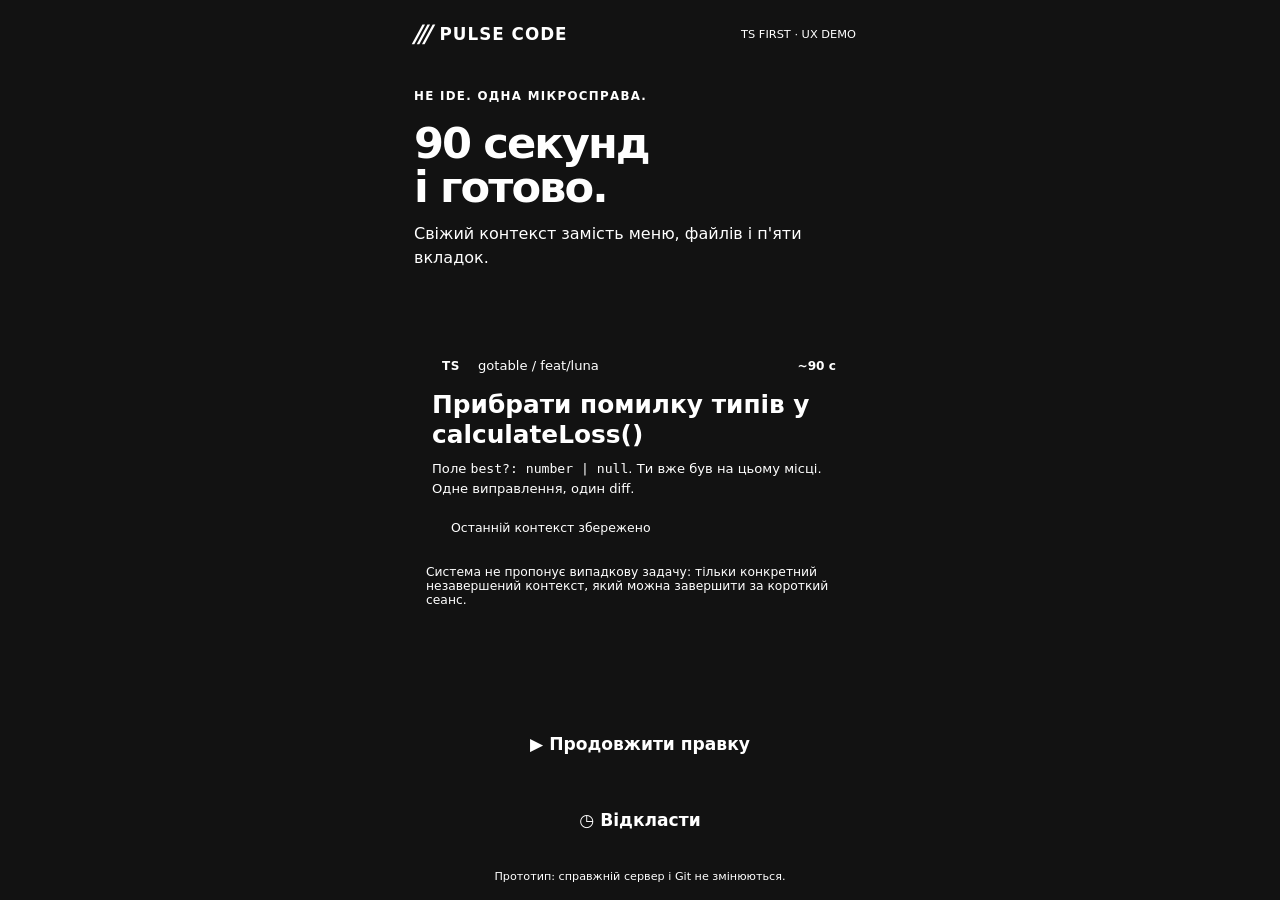
==== web/pulse-code-demo.html @ c34de2be "Make PULSE CODE micro-session and modwheel a touch-first TypeScript demo" ====
<!DOCTYPE html>
<html lang="uk" data-accent="purple">
<head>
<meta charset="utf-8">
<meta name="viewport" content="width=device-width,initial-scale=1,viewport-fit=cover">
<meta name="theme-color" content="#190719">
<title>PULSE CODE · 90 секунд на TypeScript · інтерактивний UX-прототип</title>
<meta name="description" content="PULSE CODE: концепт мобільного TypeScript-редактора для коротких сесій. Велика зона дії, жестове колесо, безпечний diff. Інтерактивний прототип, без запису на VPS.">
<meta property="og:type" content="website">
<meta property="og:title" content="PULSE CODE · TypeScript одним пальцем">
<meta property="og:description" content="90 секунд · структурні TS-дії · колесо під великим пальцем · одна зміна">
<meta property="og:url" content="https://tools.mandrock.me/mdfocus/pulse-code-demo.html">
<meta property="og:image" content="https://tools.mandrock.me/mdfocus/pulse-code-og.png">
<meta property="og:image:width" content="1200"><meta property="og:image:height" content="630">
<meta name="twitter:card" content="summary_large_image">
<meta name="twitter:title" content="PULSE CODE · TypeScript одним пальцем">
<meta name="twitter:image" content="https://tools.mandrock.me/mdfocus/pulse-code-og.png">
<link rel="stylesheet" href="https://files.mandrock.me/web/mandrock0-tokens.css">
<link rel="stylesheet" href="https://tools.mandrock.me/palettes/accents.css">
<script src="https://files.mandrock.me/web/mandrock0-ambient.js" data-profile="subtle" data-section="purple" defer></script>
<style>
  *{box-sizing:border-box}
  :root{color-scheme:dark}
  html,body{margin:0;min-height:100%;font-family:system-ui,-apple-system,BlinkMacSystemFont,sans-serif}
  body{background:var(--background);color:var(--foreground);overscroll-behavior-y:contain}
  button,input{font:inherit}
  button{color:inherit;cursor:pointer;touch-action:manipulation}
  button:focus-visible,input:focus-visible{outline:3px solid var(--page-accent);outline-offset:3px}
  .app{position:relative;z-index:1;width:100%;max-width:480px;min-height:100dvh;margin:auto;
    display:flex;flex-direction:column;padding:calc(env(safe-area-inset-top) + 9px) 14px calc(env(safe-area-inset-bottom) + 14px)}
  .mast{display:flex;align-items:center;gap:10px;min-height:50px}
  .sigil{font-weight:900;font-size:1.5rem;color:var(--page-accent);letter-spacing:-.15em;transform:skew(-13deg)}
  .brand{font-weight:900;letter-spacing:.06em;font-size:1.05rem}
  .brand b{color:var(--page-accent)}
  .grow{flex:1}
  .tag{font-size:.71rem;border:1px solid var(--border);padding:7px 10px;border-radius:999px;
    background:var(--card);color:var(--muted-foreground)}
  .tiny-nav{min-width:48px;min-height:48px;background:var(--card);border:1px solid var(--border);border-radius:13px}
  .screen{display:none;flex-direction:column;flex:1;min-height:0}
  .screen.active{display:flex}
  .micro{font-size:.74rem;font-weight:800;letter-spacing:.11em;color:var(--page-accent)}
  h1{font-size:clamp(1.75rem,8vw,2.7rem);line-height:1.03;margin:18px 0 12px;letter-spacing:-.045em}
  h2{font-size:1.45rem;margin:13px 0}
  p{line-height:1.5}
  .muted{color:var(--muted-foreground)}
  .muted.small{font-size:.82rem}
  .highlight{color:var(--accent-lime)}
  .progress{display:flex;gap:7px;margin:18px 0 12px}
  .progress i{height:5px;border-radius:10px;flex:1;background:var(--border)}
  .progress i:first-child{background:var(--accent-lime)}
  .card{background:color-mix(in oklch,var(--card) 90%,transparent);border:1px solid var(--border);border-radius:18px;padding:18px}
  .task{display:grid;gap:9px;margin-top:12px}
  .task-head{display:flex;gap:8px;align-items:center}
  .task strong{display:block;font-size:clamp(1.23rem,5.5vw,1.55rem);line-height:1.22;overflow-wrap:anywhere}
  .time{background:var(--accent-lime);color:var(--background);font-weight:900;border-radius:999px;padding:8px 12px;white-space:nowrap;font-size:.76rem}
  .chip{display:inline-flex;gap:6px;align-items:center;border:1px solid var(--border);background:var(--card);
    padding:8px 10px;border-radius:10px;font-size:.75rem}
  .chip.ts{font-weight:900;color:var(--accent-cyan);letter-spacing:.05em}
  .state-line{margin-top:12px;font-size:.78rem;display:flex;gap:9px;align-items:center}
  .dot{display:inline-block;width:10px;height:10px;border-radius:50%;background:var(--accent-lime)}
  .spacer{flex:1;min-height:12px}
  .actions{display:grid;gap:12px;padding-top:16px}
  .big{width:100%;min-height:64px;border:1px solid var(--border);border-radius:17px;
    padding:14px 17px;font-size:1.07rem;font-weight:850;display:flex;justify-content:center;align-items:center;gap:9px}
  .big.primary{background:var(--accent-lime);border-color:var(--accent-lime);color:var(--background)}
  .big.secondary{background:var(--card)}
  .big:disabled{opacity:.5;cursor:default}
  .fine{font-size:.7rem;color:var(--muted-foreground);text-align:center;margin:5px 0 0}
  .hintbox{font-size:.77rem;color:var(--muted-foreground);border-left:3px solid var(--accent-cyan);padding-left:12px;margin-top:12px}
  .editor-top{display:flex;gap:10px;align-items:center;min-height:54px}
  .editor-title{font-weight:800;flex:1;min-width:0;white-space:nowrap;overflow:hidden;text-overflow:ellipsis}
  .editor-sub{font-size:.74rem;color:var(--muted-foreground);margin:2px 0 12px}
  .editor-sub strong{color:var(--accent-lime)}
  .codebox{min-height:230px;flex:1;max-height:54dvh;overflow:auto;background:color-mix(in oklch,var(--background) 87%,var(--card));
    border:1px solid var(--border);border-radius:14px;position:relative;padding:17px 12px}
  .codebox pre{margin:0;white-space:pre;tab-size:2;font-size:clamp(12px,3.45vw,15px);line-height:1.85;
    color:var(--foreground);font-family:ui-monospace,SFMono-Regular,Consolas,monospace}
  .codebox .selected{background:color-mix(in oklch,var(--accent-purple) 24%,transparent);
    border:1px solid var(--accent-purple);border-radius:6px;padding:3px 5px}
  .codebox .problem{color:var(--accent-crimson);border-bottom:2px wavy var(--accent-crimson)}
  .diagnostic{font-size:.79rem;line-height:1.5;color:var(--accent-cyan);margin:11px 2px}
  .edit-bottom{display:flex;align-items:center;justify-content:space-between;gap:10px;margin-top:auto;
    min-height:150px;padding:20px 0 5px}
  .wheel-copy{font-size:.81rem;line-height:1.55;max-width:49%;color:var(--muted-foreground)}
  .wheel-copy strong{display:block;color:var(--foreground);font-size:1.05rem}
  .wheel-button{position:relative;border:2px solid var(--page-accent);border-radius:50%;width:84px;height:84px;
    background:var(--card);box-shadow:0 0 32px color-mix(in oklch,var(--page-accent) 28%,transparent);
    color:var(--foreground);font-size:1.25rem;font-weight:900;touch-action:none;user-select:none;flex-shrink:0;margin-right:62px}
  .wheel-button:active{background:var(--secondary)}
  .edit-bottom.left{flex-direction:row-reverse}
  .edit-bottom.left .wheel-button{margin-right:0;margin-left:62px}
  .overview{border:1px solid var(--border);border-radius:16px;padding:14px;margin-top:12px}
  .change{display:flex;gap:12px;align-items:center;font-size:.79rem;font-family:ui-monospace,monospace;
    white-space:pre-wrap;word-break:break-word;padding:13px 11px;margin:7px 0;border-radius:9px;line-height:1.5}
  .change.del{color:var(--accent-crimson);background:color-mix(in oklch,var(--accent-crimson) 10%,var(--card))}
  .change.add{color:var(--accent-lime);background:color-mix(in oklch,var(--accent-lime) 10%,var(--card))}
  .change span{flex:1}
  .foot-status{margin-top:10px;font-size:.85rem;padding:13px;background:var(--card);border-radius:12px}
  #wheel{display:none;position:fixed;z-index:30;width:248px;height:248px;pointer-events:none;transform:translate(-50%,-50%);
    filter:drop-shadow(0 0 25px color-mix(in oklch,var(--page-accent) 25%,transparent))}
  #wheel.on{display:block}
  #wheel svg{width:248px;height:248px;overflow:visible}
  .wedge{stroke:var(--background);stroke-width:4}
  .wedge.hit{stroke:var(--accent-lime);stroke-width:5;filter:brightness(1.35)}
  .wheel-word{position:absolute;pointer-events:none;font-size:.8rem;font-weight:850;text-align:center;color:var(--foreground);
    width:74px;transform:translate(-50%,-50%);text-shadow:0 1px 5px var(--background)}
  .wheel-word.l0{left:25%;top:25%}.wheel-word.l1{left:75%;top:25%}
  .wheel-word.l2{left:75%;top:75%}.wheel-word.l3{left:25%;top:75%}
  .wheel-center{position:absolute;width:104px;height:104px;left:72px;top:72px;border-radius:50%;
    background:var(--card);border:2px solid var(--page-accent);display:grid;place-content:center;text-align:center;font-size:.69rem;
    padding:9px;color:var(--muted-foreground)}
  #screen-editor.wheeling .codebox{opacity:.75}
  .sheet-back{position:fixed;inset:0;z-index:40;background:color-mix(in oklch,var(--background) 76%,transparent);
    display:none;align-items:flex-end;justify-content:center}
  .sheet-back.on{display:flex}
  .sheet{width:min(480px,100vw);background:var(--card);border:1px solid var(--border);
    border-radius:22px 22px 0 0;padding:17px 15px calc(env(safe-area-inset-bottom) + 20px);max-height:90dvh;overflow:auto}
  .sheet-grip{width:55px;height:5px;background:var(--muted-foreground);border-radius:10px;margin:0 auto 14px;opacity:.6}
  .sheet h2{margin:8px 0 14px}
  .sheet button.option{width:100%;min-height:58px;border:1px solid var(--border);border-radius:14px;
    background:var(--secondary);font-size:1rem;text-align:left;padding:12px 16px;margin:5px 0}
  .sheet input{width:100%;min-height:56px;border-radius:14px;background:var(--background);
    border:1px solid var(--page-accent);color:var(--foreground);padding:12px;font-family:ui-monospace,monospace}
  .sheet button.close{float:right;min-height:48px;min-width:70px;border:1px solid var(--border);border-radius:12px;background:var(--card)}
  .sheet button.commit{margin-top:10px;min-height:60px;border:1px solid var(--accent-lime);
    border-radius:14px;width:100%;background:var(--accent-lime);color:var(--background);font-weight:900}
  .toast{position:fixed;z-index:50;left:50%;transform:translateX(-50%);bottom:calc(env(safe-area-inset-bottom) + 20px);
    max-width:min(94vw,440px);border:1px solid var(--page-accent);background:var(--card);padding:13px 15px;border-radius:13px;
    text-align:center;font-size:.86rem;display:none}
  .toast.on{display:block}
  @media(max-height:670px){.app{padding-top:4px}.task{gap:5px}.task h1{margin-top:5px}
    .codebox{min-height:155px;max-height:37dvh}.edit-bottom{min-height:120px}}
  @media(prefers-reduced-motion:reduce){*,*::before,*::after{animation:none!important;transition:none!important}}
</style>
</head>
<body>
<main class="app">
  <header class="mast">
    <span class="sigil" aria-hidden="true">///</span><span class="brand">PULSE <b>CODE</b></span>
    <span class="grow"></span><span class="tag">TS FIRST · UX DEMO</span>
  </header>
  <section class="screen active" id="screen-home" aria-label="Коротка сесія">
    <div class="micro" style="margin-top:30px">НЕ IDE. ОДНА МІКРОСПРАВА.</div>
    <h1><span class="highlight">90 секунд</span><br>і готово.</h1>
    <p class="muted" style="margin-top:0">Свіжий контекст замість меню, файлів і п'яти вкладок.</p>
    <div class="progress" aria-label="Один крок із трьох"><i></i><i></i><i></i></div>
    <div class="card task">
      <div class="task-head"><span class="chip ts">TS</span><span class="muted small">gotable / feat/luna</span><span class="grow"></span><span class="time">~90 с</span></div>
      <strong>Прибрати помилку типів у <span class="highlight">calculateLoss()</span></strong>
      <p class="muted small" style="margin:0">Поле <code>best?: number | null</code>. Ти вже був на цьому місці. Одне виправлення, один diff.</p>
      <div class="state-line"><span class="dot"></span><span id="home-status">Останній контекст збережено</span></div>
    </div>
    <div class="hintbox">Система не пропонує випадкову задачу: тільки конкретний незавершений контекст, який можна завершити за короткий сеанс.</div>
    <div class="spacer"></div>
    <div class="actions">
      <button class="big primary" id="resume">▶ Продовжити правку</button>
      <button class="big secondary" id="postpone">◷ Відкласти</button>
      <p class="fine">Прототип: справжній сервер і Git не змінюються.</p>
    </div>
  </section>
  <section class="screen" id="screen-editor" aria-label="Редагування TypeScript">
    <div class="editor-top">
      <button class="tiny-nav" id="editor-back" aria-label="Назад до мікросесії">‹</button>
      <span class="editor-title">calculateLoss() <span class="chip ts">TS</span></span>
      <button class="tiny-nav" id="to-review" aria-label="Переглянути зміну">✓</button>
    </div>
    <p class="editor-sub"><strong>luna-review.ts</strong> · рядок 123 · <span id="diagnostic-count">1 TS-помилка</span></p>
    <div class="codebox"><pre aria-label="TypeScript код"><code id="ts-code"></code></pre></div>
    <p class="diagnostic" id="ts-diagnostic" role="status">TS18049: <code>s.best</code> може бути null або undefined.</p>
    <div class="spacer"></div>
    <div class="edit-bottom" id="edit-bottom">
      <div class="wheel-copy"><strong>Тримай → веди → відпусти</strong>
        4 великі сектори. Один жест замість серії точних тапів.<br>
        <span class="muted small">Звичайний тап відкриває список.</span>
      </div>
      <button class="wheel-button" id="gesture-pad" aria-label="Жестове колесо TypeScript. Утримати й провести або натиснути для меню">◎</button>
    </div>
    <button class="big secondary" id="pause-edit" style="margin-top:8px">◷ Пауза · чернетка локально</button>
  </section>
  <section class="screen" id="screen-review" aria-label="Перевірка однієї зміни">
    <div class="editor-top"><button class="tiny-nav" id="review-back" aria-label="Повернутися до редактора">‹</button>
      <span class="editor-title">Одна зміна</span><span class="chip ts">TS</span></div>
    <h1>Перевір.<br><span class="highlight">Закрий сесію.</span></h1>
    <div class="overview">
      <div class="state-line" style="margin-top:0"><span class="chip ts">TS</span> luna-review.ts · <span id="change-count">0 змін</span></div>
      <div class="change del"><b>−</b><span id="old-line">return s.best - s.current;</span></div>
      <div class="change add"><b>+</b><span id="new-line">Поки без змін</span></div>
    </div>
    <div class="foot-status"><span class="dot"></span> <span id="review-status">Чернетка локально · VPS без змін</span></div>
    <div class="hintbox">У фінальному продукті запис на VPS порівнює версію файла і повертає конфлікт без втрати локальної копії. У цьому демо запису немає.</div>
    <div class="spacer"></div>
    <div class="actions">
      <button class="big primary" id="server-save">↑ Зберегти на VPS <span style="font-size:.7rem">(демо)</span></button>
      <button class="big secondary" id="review-postpone">◷ Відкласти без втрати</button>
    </div>
  </section>
</main>
<div id="wheel" aria-hidden="true">
  <svg viewBox="0 0 248 248" role="presentation" id="wheel-svg"></svg>
  <span class="wheel-word l0">Rename</span><span class="wheel-word l1">Fix</span>
  <span class="wheel-word l2">Перейти</span><span class="wheel-word l3">Імпорт</span>
  <div class="wheel-center" id="wheel-center">веди<br>й відпусти</div>
</div>
<div class="sheet-back" id="sheet-back" role="presentation">
  <div class="sheet" role="dialog" aria-modal="true" aria-labelledby="sheet-title" id="sheet">
    <div class="sheet-grip"></div><button type="button" class="close" id="sheet-close" aria-label="Закрити панель">✕ Закрити</button>
    <h2 id="sheet-title">Дії з TypeScript</h2>
    <div id="sheet-content"></div>
  </div>
</div>
<div class="toast" id="toast" role="status" aria-live="polite"></div>
<script src="pulse-code-demo.js" defer></script>
</body>
</html>
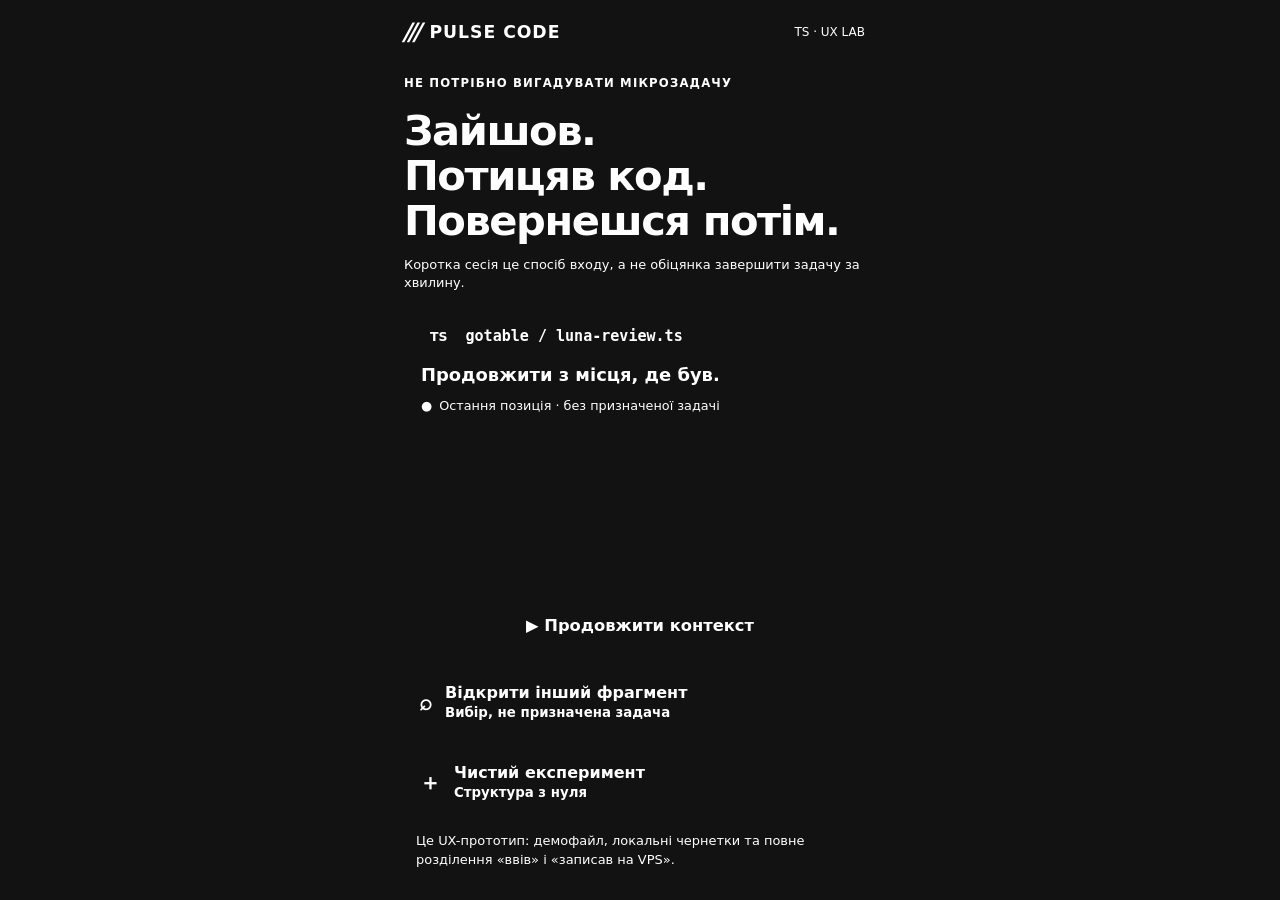
==== commit 7d867448: "Build TypeScript grammar wheel with nested sectors and full-screen grid" ====
--- a/web/pulse-code-demo.html
+++ b/web/pulse-code-demo.html
@@ -3,212 +3,257 @@
 <head>
 <meta charset="utf-8">
 <meta name="viewport" content="width=device-width,initial-scale=1,viewport-fit=cover">
-<meta name="theme-color" content="#190719">
-<title>PULSE CODE · 90 секунд на TypeScript · інтерактивний UX-прототип</title>
-<meta name="description" content="PULSE CODE: концепт мобільного TypeScript-редактора для коротких сесій. Велика зона дії, жестове колесо, безпечний diff. Інтерактивний прототип, без запису на VPS.">
-<meta property="og:type" content="website">
-<meta property="og:title" content="PULSE CODE · TypeScript одним пальцем">
-<meta property="og:description" content="90 секунд · структурні TS-дії · колесо під великим пальцем · одна зміна">
+<meta name="description" content="PULSE CODE: інтерактивний мобільний TypeScript-конструктор із дворівневим радіальним меню та повноекранною таблицею вибору. UX-демо без серверного запису.">
+<title>PULSE CODE · TypeScript з великим пальцем</title>
+<meta property="og:type" content="website"><meta property="og:title" content="PULSE CODE · TypeScript-конструктор на телефоні">
+<meta property="og:description" content="Жест → група → підгрупа → повноекранна таблиця. Конструюй код по кроках, без примусових мікрозадач.">
 <meta property="og:url" content="https://tools.mandrock.me/mdfocus/pulse-code-demo.html">
 <meta property="og:image" content="https://tools.mandrock.me/mdfocus/pulse-code-og.png">
 <meta property="og:image:width" content="1200"><meta property="og:image:height" content="630">
-<meta name="twitter:card" content="summary_large_image">
-<meta name="twitter:title" content="PULSE CODE · TypeScript одним пальцем">
-<meta name="twitter:image" content="https://tools.mandrock.me/mdfocus/pulse-code-og.png">
+<meta name="twitter:card" content="summary_large_image"><meta name="twitter:image" content="https://tools.mandrock.me/mdfocus/pulse-code-og.png">
 <link rel="stylesheet" href="https://files.mandrock.me/web/mandrock0-tokens.css">
 <link rel="stylesheet" href="https://tools.mandrock.me/palettes/accents.css">
 <script src="https://files.mandrock.me/web/mandrock0-ambient.js" data-profile="subtle" data-section="purple" defer></script>
 <style>
-  *{box-sizing:border-box}
-  :root{color-scheme:dark}
-  html,body{margin:0;min-height:100%;font-family:system-ui,-apple-system,BlinkMacSystemFont,sans-serif}
-  body{background:var(--background);color:var(--foreground);overscroll-behavior-y:contain}
-  button,input{font:inherit}
-  button{color:inherit;cursor:pointer;touch-action:manipulation}
-  button:focus-visible,input:focus-visible{outline:3px solid var(--page-accent);outline-offset:3px}
-  .app{position:relative;z-index:1;width:100%;max-width:480px;min-height:100dvh;margin:auto;
-    display:flex;flex-direction:column;padding:calc(env(safe-area-inset-top) + 9px) 14px calc(env(safe-area-inset-bottom) + 14px)}
-  .mast{display:flex;align-items:center;gap:10px;min-height:50px}
-  .sigil{font-weight:900;font-size:1.5rem;color:var(--page-accent);letter-spacing:-.15em;transform:skew(-13deg)}
-  .brand{font-weight:900;letter-spacing:.06em;font-size:1.05rem}
-  .brand b{color:var(--page-accent)}
-  .grow{flex:1}
-  .tag{font-size:.71rem;border:1px solid var(--border);padding:7px 10px;border-radius:999px;
-    background:var(--card);color:var(--muted-foreground)}
-  .tiny-nav{min-width:48px;min-height:48px;background:var(--card);border:1px solid var(--border);border-radius:13px}
-  .screen{display:none;flex-direction:column;flex:1;min-height:0}
-  .screen.active{display:flex}
-  .micro{font-size:.74rem;font-weight:800;letter-spacing:.11em;color:var(--page-accent)}
-  h1{font-size:clamp(1.75rem,8vw,2.7rem);line-height:1.03;margin:18px 0 12px;letter-spacing:-.045em}
-  h2{font-size:1.45rem;margin:13px 0}
-  p{line-height:1.5}
-  .muted{color:var(--muted-foreground)}
-  .muted.small{font-size:.82rem}
-  .highlight{color:var(--accent-lime)}
-  .progress{display:flex;gap:7px;margin:18px 0 12px}
-  .progress i{height:5px;border-radius:10px;flex:1;background:var(--border)}
-  .progress i:first-child{background:var(--accent-lime)}
-  .card{background:color-mix(in oklch,var(--card) 90%,transparent);border:1px solid var(--border);border-radius:18px;padding:18px}
-  .task{display:grid;gap:9px;margin-top:12px}
-  .task-head{display:flex;gap:8px;align-items:center}
-  .task strong{display:block;font-size:clamp(1.23rem,5.5vw,1.55rem);line-height:1.22;overflow-wrap:anywhere}
-  .time{background:var(--accent-lime);color:var(--background);font-weight:900;border-radius:999px;padding:8px 12px;white-space:nowrap;font-size:.76rem}
-  .chip{display:inline-flex;gap:6px;align-items:center;border:1px solid var(--border);background:var(--card);
-    padding:8px 10px;border-radius:10px;font-size:.75rem}
-  .chip.ts{font-weight:900;color:var(--accent-cyan);letter-spacing:.05em}
-  .state-line{margin-top:12px;font-size:.78rem;display:flex;gap:9px;align-items:center}
-  .dot{display:inline-block;width:10px;height:10px;border-radius:50%;background:var(--accent-lime)}
-  .spacer{flex:1;min-height:12px}
-  .actions{display:grid;gap:12px;padding-top:16px}
-  .big{width:100%;min-height:64px;border:1px solid var(--border);border-radius:17px;
-    padding:14px 17px;font-size:1.07rem;font-weight:850;display:flex;justify-content:center;align-items:center;gap:9px}
-  .big.primary{background:var(--accent-lime);border-color:var(--accent-lime);color:var(--background)}
-  .big.secondary{background:var(--card)}
-  .big:disabled{opacity:.5;cursor:default}
-  .fine{font-size:.7rem;color:var(--muted-foreground);text-align:center;margin:5px 0 0}
-  .hintbox{font-size:.77rem;color:var(--muted-foreground);border-left:3px solid var(--accent-cyan);padding-left:12px;margin-top:12px}
-  .editor-top{display:flex;gap:10px;align-items:center;min-height:54px}
-  .editor-title{font-weight:800;flex:1;min-width:0;white-space:nowrap;overflow:hidden;text-overflow:ellipsis}
-  .editor-sub{font-size:.74rem;color:var(--muted-foreground);margin:2px 0 12px}
-  .editor-sub strong{color:var(--accent-lime)}
-  .codebox{min-height:230px;flex:1;max-height:54dvh;overflow:auto;background:color-mix(in oklch,var(--background) 87%,var(--card));
-    border:1px solid var(--border);border-radius:14px;position:relative;padding:17px 12px}
-  .codebox pre{margin:0;white-space:pre;tab-size:2;font-size:clamp(12px,3.45vw,15px);line-height:1.85;
-    color:var(--foreground);font-family:ui-monospace,SFMono-Regular,Consolas,monospace}
-  .codebox .selected{background:color-mix(in oklch,var(--accent-purple) 24%,transparent);
-    border:1px solid var(--accent-purple);border-radius:6px;padding:3px 5px}
-  .codebox .problem{color:var(--accent-crimson);border-bottom:2px wavy var(--accent-crimson)}
-  .diagnostic{font-size:.79rem;line-height:1.5;color:var(--accent-cyan);margin:11px 2px}
-  .edit-bottom{display:flex;align-items:center;justify-content:space-between;gap:10px;margin-top:auto;
-    min-height:150px;padding:20px 0 5px}
-  .wheel-copy{font-size:.81rem;line-height:1.55;max-width:49%;color:var(--muted-foreground)}
-  .wheel-copy strong{display:block;color:var(--foreground);font-size:1.05rem}
-  .wheel-button{position:relative;border:2px solid var(--page-accent);border-radius:50%;width:84px;height:84px;
-    background:var(--card);box-shadow:0 0 32px color-mix(in oklch,var(--page-accent) 28%,transparent);
-    color:var(--foreground);font-size:1.25rem;font-weight:900;touch-action:none;user-select:none;flex-shrink:0;margin-right:62px}
-  .wheel-button:active{background:var(--secondary)}
-  .edit-bottom.left{flex-direction:row-reverse}
-  .edit-bottom.left .wheel-button{margin-right:0;margin-left:62px}
-  .overview{border:1px solid var(--border);border-radius:16px;padding:14px;margin-top:12px}
-  .change{display:flex;gap:12px;align-items:center;font-size:.79rem;font-family:ui-monospace,monospace;
-    white-space:pre-wrap;word-break:break-word;padding:13px 11px;margin:7px 0;border-radius:9px;line-height:1.5}
-  .change.del{color:var(--accent-crimson);background:color-mix(in oklch,var(--accent-crimson) 10%,var(--card))}
-  .change.add{color:var(--accent-lime);background:color-mix(in oklch,var(--accent-lime) 10%,var(--card))}
-  .change span{flex:1}
-  .foot-status{margin-top:10px;font-size:.85rem;padding:13px;background:var(--card);border-radius:12px}
-  #wheel{display:none;position:fixed;z-index:30;width:248px;height:248px;pointer-events:none;transform:translate(-50%,-50%);
-    filter:drop-shadow(0 0 25px color-mix(in oklch,var(--page-accent) 25%,transparent))}
-  #wheel.on{display:block}
-  #wheel svg{width:248px;height:248px;overflow:visible}
-  .wedge{stroke:var(--background);stroke-width:4}
-  .wedge.hit{stroke:var(--accent-lime);stroke-width:5;filter:brightness(1.35)}
-  .wheel-word{position:absolute;pointer-events:none;font-size:.8rem;font-weight:850;text-align:center;color:var(--foreground);
-    width:74px;transform:translate(-50%,-50%);text-shadow:0 1px 5px var(--background)}
-  .wheel-word.l0{left:25%;top:25%}.wheel-word.l1{left:75%;top:25%}
-  .wheel-word.l2{left:75%;top:75%}.wheel-word.l3{left:25%;top:75%}
-  .wheel-center{position:absolute;width:104px;height:104px;left:72px;top:72px;border-radius:50%;
-    background:var(--card);border:2px solid var(--page-accent);display:grid;place-content:center;text-align:center;font-size:.69rem;
-    padding:9px;color:var(--muted-foreground)}
-  #screen-editor.wheeling .codebox{opacity:.75}
-  .sheet-back{position:fixed;inset:0;z-index:40;background:color-mix(in oklch,var(--background) 76%,transparent);
-    display:none;align-items:flex-end;justify-content:center}
-  .sheet-back.on{display:flex}
-  .sheet{width:min(480px,100vw);background:var(--card);border:1px solid var(--border);
-    border-radius:22px 22px 0 0;padding:17px 15px calc(env(safe-area-inset-bottom) + 20px);max-height:90dvh;overflow:auto}
-  .sheet-grip{width:55px;height:5px;background:var(--muted-foreground);border-radius:10px;margin:0 auto 14px;opacity:.6}
-  .sheet h2{margin:8px 0 14px}
-  .sheet button.option{width:100%;min-height:58px;border:1px solid var(--border);border-radius:14px;
-    background:var(--secondary);font-size:1rem;text-align:left;padding:12px 16px;margin:5px 0}
-  .sheet input{width:100%;min-height:56px;border-radius:14px;background:var(--background);
-    border:1px solid var(--page-accent);color:var(--foreground);padding:12px;font-family:ui-monospace,monospace}
-  .sheet button.close{float:right;min-height:48px;min-width:70px;border:1px solid var(--border);border-radius:12px;background:var(--card)}
-  .sheet button.commit{margin-top:10px;min-height:60px;border:1px solid var(--accent-lime);
-    border-radius:14px;width:100%;background:var(--accent-lime);color:var(--background);font-weight:900}
-  .toast{position:fixed;z-index:50;left:50%;transform:translateX(-50%);bottom:calc(env(safe-area-inset-bottom) + 20px);
-    max-width:min(94vw,440px);border:1px solid var(--page-accent);background:var(--card);padding:13px 15px;border-radius:13px;
-    text-align:center;font-size:.86rem;display:none}
-  .toast.on{display:block}
-  @media(max-height:670px){.app{padding-top:4px}.task{gap:5px}.task h1{margin-top:5px}
-    .codebox{min-height:155px;max-height:37dvh}.edit-bottom{min-height:120px}}
-  @media(prefers-reduced-motion:reduce){*,*::before,*::after{animation:none!important;transition:none!important}}
+:root{color-scheme:dark}*{box-sizing:border-box}
+html,body{margin:0;min-height:100%;font-family:system-ui,-apple-system,sans-serif}
+body{background:var(--background);color:var(--foreground);overflow-x:hidden}
+canvas[data-mandrock0-ambient]{z-index:0!important;opacity:.08!important;pointer-events:none!important}
+button,input,textarea{font:inherit;color:inherit}
+button{cursor:pointer;touch-action:manipulation}
+button:focus-visible,input:focus-visible,textarea:focus-visible{outline:3px solid var(--page-accent);outline-offset:3px}
+[hidden]{display:none!important}
+.app{position:relative;z-index:1;max-width:500px;margin:auto;min-height:100dvh;display:flex;flex-direction:column;
+padding:calc(env(safe-area-inset-top) + 8px) 14px calc(env(safe-area-inset-bottom) + 14px)}
+.mast{display:flex;gap:10px;align-items:center;min-height:48px}
+.logo{font-size:1.5rem;font-weight:900;color:var(--page-accent);letter-spacing:-.15em;transform:skew(-13deg)}
+.brand{font-weight:900;letter-spacing:.055em;font-size:1.08rem}.brand span{color:var(--page-accent)}
+.flex{flex:1}.micro{font-size:.73rem;font-weight:800;color:var(--page-accent);letter-spacing:.1em}
+.pill{border:1px solid var(--border);border-radius:999px;background:var(--card);padding:8px 11px;font-size:.75rem}
+.screen{display:none;flex:1;min-height:0;flex-direction:column}
+.screen.active{display:flex}
+h1{font-size:clamp(1.8rem,7vw,2.6rem);line-height:1.08;letter-spacing:-.035em;margin:19px 0 12px}
+h2{font-size:1.45rem;margin:9px 0}.muted{color:var(--muted-foreground)}.small{font-size:.81rem}
+.accent{color:var(--accent-lime)}
+button.big{width:100%;min-height:62px;background:var(--card);border:1px solid var(--border);border-radius:16px;
+display:flex;align-items:center;justify-content:center;gap:10px;padding:10px 16px;font-weight:800;font-size:1.02rem}
+button.big.main{background:var(--accent-lime);color:var(--background);border-color:var(--accent-lime)}
+button.big:disabled{opacity:.45}
+.stack{display:grid;gap:12px}.grow{flex:1;min-height:12px}
+.card{background:var(--card);border:1px solid var(--border);border-radius:18px;padding:17px;margin-top:12px}
+.card-title{display:flex;gap:9px;align-items:center;font-size:.94rem;font-weight:750}
+.codeword{font-family:ui-monospace,Consolas,monospace;color:var(--accent-cyan)}
+.tspill{background:var(--secondary);border-radius:9px;padding:8px 9px;color:var(--accent-cyan);font-weight:900;font-size:.78rem}
+.card p{margin:10px 0;line-height:1.45}
+.state{font-size:.8rem;color:var(--muted-foreground);margin-top:10px}
+.state::before{content:'●';color:var(--accent-lime);margin-right:7px}
+.card-small{padding:13px 16px;margin-top:10px}
+.choose{width:100%;border:1px solid var(--border);border-radius:15px;background:var(--card);padding:15px;
+min-height:62px;text-align:left;display:flex;gap:13px;align-items:center;font-weight:750}
+.choose .symbol{font-size:1.35rem;color:var(--page-accent)}
+.note{padding-left:12px;border-left:3px solid var(--accent-cyan);font-size:.81rem;line-height:1.45;color:var(--muted-foreground);margin:16px 0}
+.topbar{display:flex;gap:8px;align-items:center;min-height:52px}
+.iconbtn{min-width:50px;min-height:50px;background:var(--card);border:1px solid var(--border);border-radius:13px;font-size:1.27rem}
+.filelabel{font-weight:800;min-width:0;flex:1;overflow:hidden;white-space:nowrap;text-overflow:ellipsis}
+.subline{font-size:.77rem;color:var(--muted-foreground);margin:5px 0 12px}
+.codebox{overflow:auto;min-height:190px;flex:1;max-height:45dvh;padding:16px 11px;background:var(--background);
+border:1px solid var(--border);border-radius:15px}
+.codebox pre,.review-code{margin:0;color:var(--foreground);font:clamp(12px,3.2vw,15px)/1.65 ui-monospace,Consolas,monospace;
+white-space:pre-wrap;overflow-wrap:anywhere}
+.compose{margin:10px 0 0;border:1px solid var(--border);background:var(--card);border-radius:12px;padding:11px}
+.compose-title{font-size:.75rem;letter-spacing:.06em;font-weight:800;color:var(--page-accent)}
+.chips{display:flex;gap:7px;flex-wrap:wrap;margin-top:8px}
+.chip{font:600 .73rem ui-monospace,monospace;padding:9px 10px;border-radius:9px;background:var(--secondary);border:1px solid var(--border)}
+.chip.active{border-color:var(--page-accent);color:var(--accent-lime)}
+.thumbbar{margin-top:auto;display:flex;align-items:center;gap:14px;justify-content:space-between;padding:12px 0 7px}
+.thumbbar.left{flex-direction:row-reverse}
+.thumbtext{flex:1;min-width:0;max-width:50%;font-size:.82rem;line-height:1.45}
+.thumbtext b{display:block;color:var(--foreground)}
+.thumbtext span{color:var(--muted-foreground)}
+.thumbbar .thumbbutton{width:86px;height:86px;flex-shrink:0;margin-right:62px;border-radius:50%;border:2px solid var(--page-accent);
+background:var(--card);box-shadow:0 0 20px color-mix(in oklch,var(--page-accent) 25%,transparent);
+font-size:1.8rem;font-weight:900;touch-action:none;user-select:none}
+.thumbbar.left .thumbbutton{margin-right:0;margin-left:62px}
+.thumbbar .thumbbutton:active{background:var(--secondary)}
+.edit-foot{display:flex;gap:8px}
+.edit-foot button{flex:1;min-height:50px;border-radius:12px;border:1px solid var(--border);background:var(--card);font-size:.82rem;font-weight:750}
+.edit-foot button.primary{background:var(--secondary);border-color:var(--page-accent)}
+#radial{position:fixed;z-index:35;width:248px;height:248px;display:none;transform:translate(-50%,-50%);
+pointer-events:none;user-select:none;filter:drop-shadow(0 0 18px color-mix(in oklch,var(--page-accent) 28%,transparent))}
+#radial.open{display:block}
+#radial svg{width:248px;height:248px}
+.wedge{stroke:var(--background);stroke-width:4}
+.wedge.selected{stroke:var(--accent-lime);stroke-width:5;filter:brightness(1.25)}
+.wheel-label{position:absolute;pointer-events:none;width:84px;transform:translate(-50%,-50%);font-size:.78rem;
+font-weight:800;text-align:center;text-shadow:0 2px 5px var(--background)}
+.wheel-label[data-i="0"]{left:24%;top:24%}
+.wheel-label[data-i="1"]{left:76%;top:24%}
+.wheel-label[data-i="2"]{left:76%;top:76%}
+.wheel-label[data-i="3"]{left:24%;top:76%}
+.wheel-center{position:absolute;left:72px;top:72px;width:104px;height:104px;border-radius:50%;border:2px solid var(--page-accent);
+background:var(--card);display:flex;flex-direction:column;align-items:center;justify-content:center;text-align:center;
+font-size:.7rem;color:var(--muted-foreground);padding:10px;line-height:1.35}
+.wheel-center b{font-size:.83rem;color:var(--foreground)}
+.overlay{position:fixed;inset:0;z-index:40;background:color-mix(in oklch,var(--background) 80%,transparent);
+display:none;align-items:flex-end;justify-content:center}
+.overlay.open{display:flex}
+.sheet{background:var(--card);border:1px solid var(--border);border-radius:24px 24px 0 0;
+padding:16px 15px calc(18px + env(safe-area-inset-bottom));width:min(500px,100%);max-height:92dvh;overflow:auto}
+.sheet-head{display:flex;gap:9px;align-items:center;justify-content:space-between}
+.sheet-head button,.smallbtn{min-height:48px;min-width:48px;background:var(--secondary);border:1px solid var(--border);border-radius:12px}
+.sheet h2{margin:0;font-size:1.24rem}
+.sheet .option{width:100%;min-height:60px;border:1px solid var(--border);background:var(--secondary);border-radius:13px;
+margin-top:8px;text-align:left;padding:12px 15px;font-weight:750}
+.grid-overlay{position:fixed;inset:0;z-index:45;background:var(--background);display:none;overflow-y:auto;overscroll-behavior:contain}
+.grid-overlay.open{display:block}
+.grid-inner{max-width:760px;margin:auto;min-height:100%;padding:calc(12px + env(safe-area-inset-top)) 13px calc(190px + env(safe-area-inset-bottom))}
+.grid-top{position:sticky;top:0;background:var(--background);z-index:2;padding:6px 0 10px}
+.grid-topline{display:flex;gap:8px;align-items:center}
+.grid-topline button{min-height:50px;min-width:50px;border:1px solid var(--border);border-radius:13px;background:var(--card)}
+.grid-topline strong{flex:1;min-width:0;font-size:1.06rem}
+.crumbs{font-size:.78rem;color:var(--accent-cyan);margin:9px 0}
+.grid-top input{width:100%;height:55px;background:var(--card);color:var(--foreground);border:1px solid var(--border);
+border-radius:13px;padding:0 15px;margin:5px 0}
+.grid-help{color:var(--muted-foreground);font-size:.83rem;margin:8px 0 12px}
+.tiles{display:grid;grid-template-columns:repeat(2,minmax(0,1fr));gap:9px}
+.tile{min-height:101px;border:1px solid var(--border);border-radius:15px;background:var(--card);padding:12px 11px;
+display:flex;flex-direction:column;justify-content:space-between;text-align:left;gap:8px;overflow-wrap:anywhere}
+.tile strong{font-size:1rem;line-height:1.22}
+.tile code{font-size:.73rem;line-height:1.4;color:var(--accent-cyan);white-space:pre-wrap;overflow-wrap:anywhere}
+.tile.sel{border:3px solid var(--accent-lime);padding:10px 9px}
+.grid-footer{position:fixed;bottom:0;left:0;right:0;z-index:4;padding:12px max(13px, env(safe-area-inset-left)) calc(15px + env(safe-area-inset-bottom));
+background:var(--card);border-top:1px solid var(--border)}
+.grid-footer .footer-inner{max-width:760px;margin:auto}
+.preview{font-size:.84rem;color:var(--muted-foreground);margin:0 0 9px;white-space:nowrap;overflow:hidden;text-overflow:ellipsis}
+.grid-footer button{width:100%;min-height:61px;border:1px solid var(--accent-lime);background:var(--accent-lime);
+color:var(--background);border-radius:14px;font-weight:900;font-size:1rem}
+.grid-footer button:disabled{opacity:.4}
+.diff{font:clamp(12px,3.2vw,14px)/1.5 ui-monospace,monospace;white-space:pre-wrap;overflow-wrap:anywhere;
+background:var(--card);border:1px solid var(--border);padding:12px;border-radius:14px;max-height:49dvh;overflow:auto}
+.diff .plus{color:var(--accent-lime)}.diff .minus{color:var(--accent-crimson)}
+.toast{position:fixed;left:50%;top:calc(65px + env(safe-area-inset-top));transform:translateX(-50%);z-index:60;
+display:none;pointer-events:none;border:1px solid var(--page-accent);border-radius:13px;padding:10px 13px;
+background:var(--card);font-size:.79rem;max-width:90vw;text-align:center}
+.toast.open{display:block}
+@media(min-width:560px){.tiles{grid-template-columns:repeat(3,minmax(0,1fr))}}
+@media(max-height:690px){
+ .app{padding-top:5px;padding-bottom:max(5px,env(safe-area-inset-bottom))}
+ h1{font-size:1.9rem;margin:10px 0}
+ #screen-home .micro{margin-top:6px!important;font-size:.67rem}
+ #screen-home h1{font-size:1.5rem;line-height:1.035;margin:5px 0}
+ #screen-home > p.muted{display:none}
+ #screen-home .note{display:none}
+ #screen-home .card{padding:9px;margin-top:5px}
+ #screen-home .card p{font-size:.94rem!important;margin:4px 0}
+ #screen-home .card-title{font-size:.77rem}
+ #screen-home .card .state{font-size:.72rem;margin-top:5px}
+ #screen-home .tspill{padding:5px 7px}
+ #screen-home .stack{gap:6px;margin-bottom:18px}
+ #screen-home .choose{min-height:49px;padding:7px 10px;font-size:.9rem}
+ #screen-home .big{min-height:49px}
+ .codebox{min-height:120px;max-height:27dvh;padding:9px}
+ .codebox pre{font-size:12px;line-height:1.47}
+ .compose{padding:8px;margin-top:6px}
+ .thumbbar{padding:6px 0 5px}
+ .thumbtext{font-size:.74rem;line-height:1.3}
+ .thumbbar .thumbbutton{width:78px;height:78px;margin-bottom:50px}
+ .edit-foot button{min-height:43px}
+ #screen-review h1{margin:9px 0}
+ #screen-review .diff{max-height:35dvh}
+ #screen-review .note{display:none}
+ .grid-inner{padding-bottom:175px}
+ .tile{min-height:92px}
+}
+@media(prefers-reduced-motion:reduce){*,*::before,*::after{scroll-behavior:auto!important;transition:none!important;animation:none!important}}
 </style>
 </head>
 <body>
 <main class="app">
-  <header class="mast">
-    <span class="sigil" aria-hidden="true">///</span><span class="brand">PULSE <b>CODE</b></span>
-    <span class="grow"></span><span class="tag">TS FIRST · UX DEMO</span>
-  </header>
-  <section class="screen active" id="screen-home" aria-label="Коротка сесія">
-    <div class="micro" style="margin-top:30px">НЕ IDE. ОДНА МІКРОСПРАВА.</div>
-    <h1><span class="highlight">90 секунд</span><br>і готово.</h1>
-    <p class="muted" style="margin-top:0">Свіжий контекст замість меню, файлів і п'яти вкладок.</p>
-    <div class="progress" aria-label="Один крок із трьох"><i></i><i></i><i></i></div>
-    <div class="card task">
-      <div class="task-head"><span class="chip ts">TS</span><span class="muted small">gotable / feat/luna</span><span class="grow"></span><span class="time">~90 с</span></div>
-      <strong>Прибрати помилку типів у <span class="highlight">calculateLoss()</span></strong>
-      <p class="muted small" style="margin:0">Поле <code>best?: number | null</code>. Ти вже був на цьому місці. Одне виправлення, один diff.</p>
-      <div class="state-line"><span class="dot"></span><span id="home-status">Останній контекст збережено</span></div>
-    </div>
-    <div class="hintbox">Система не пропонує випадкову задачу: тільки конкретний незавершений контекст, який можна завершити за короткий сеанс.</div>
-    <div class="spacer"></div>
-    <div class="actions">
-      <button class="big primary" id="resume">▶ Продовжити правку</button>
-      <button class="big secondary" id="postpone">◷ Відкласти</button>
-      <p class="fine">Прототип: справжній сервер і Git не змінюються.</p>
-    </div>
-  </section>
-  <section class="screen" id="screen-editor" aria-label="Редагування TypeScript">
-    <div class="editor-top">
-      <button class="tiny-nav" id="editor-back" aria-label="Назад до мікросесії">‹</button>
-      <span class="editor-title">calculateLoss() <span class="chip ts">TS</span></span>
-      <button class="tiny-nav" id="to-review" aria-label="Переглянути зміну">✓</button>
-    </div>
-    <p class="editor-sub"><strong>luna-review.ts</strong> · рядок 123 · <span id="diagnostic-count">1 TS-помилка</span></p>
-    <div class="codebox"><pre aria-label="TypeScript код"><code id="ts-code"></code></pre></div>
-    <p class="diagnostic" id="ts-diagnostic" role="status">TS18049: <code>s.best</code> може бути null або undefined.</p>
-    <div class="spacer"></div>
-    <div class="edit-bottom" id="edit-bottom">
-      <div class="wheel-copy"><strong>Тримай → веди → відпусти</strong>
-        4 великі сектори. Один жест замість серії точних тапів.<br>
-        <span class="muted small">Звичайний тап відкриває список.</span>
-      </div>
-      <button class="wheel-button" id="gesture-pad" aria-label="Жестове колесо TypeScript. Утримати й провести або натиснути для меню">◎</button>
-    </div>
-    <button class="big secondary" id="pause-edit" style="margin-top:8px">◷ Пауза · чернетка локально</button>
-  </section>
-  <section class="screen" id="screen-review" aria-label="Перевірка однієї зміни">
-    <div class="editor-top"><button class="tiny-nav" id="review-back" aria-label="Повернутися до редактора">‹</button>
-      <span class="editor-title">Одна зміна</span><span class="chip ts">TS</span></div>
-    <h1>Перевір.<br><span class="highlight">Закрий сесію.</span></h1>
-    <div class="overview">
-      <div class="state-line" style="margin-top:0"><span class="chip ts">TS</span> luna-review.ts · <span id="change-count">0 змін</span></div>
-      <div class="change del"><b>−</b><span id="old-line">return s.best - s.current;</span></div>
-      <div class="change add"><b>+</b><span id="new-line">Поки без змін</span></div>
-    </div>
-    <div class="foot-status"><span class="dot"></span> <span id="review-status">Чернетка локально · VPS без змін</span></div>
-    <div class="hintbox">У фінальному продукті запис на VPS порівнює версію файла і повертає конфлікт без втрати локальної копії. У цьому демо запису немає.</div>
-    <div class="spacer"></div>
-    <div class="actions">
-      <button class="big primary" id="server-save">↑ Зберегти на VPS <span style="font-size:.7rem">(демо)</span></button>
-      <button class="big secondary" id="review-postpone">◷ Відкласти без втрати</button>
-    </div>
-  </section>
+<header class="mast"><span class="logo" aria-hidden="true">///</span>
+  <span class="brand">PULSE <span>CODE</span></span><span class="flex"></span>
+  <span class="pill">TS · UX LAB</span></header>
+<section class="screen active" id="screen-home" aria-label="Вхід до роботи">
+  <div class="micro" style="margin-top:20px">НЕ ПОТРІБНО ВИГАДУВАТИ МІКРОЗАДАЧУ</div>
+  <h1>Зайшов.<br><span class="accent">Потицяв код.</span><br>Повернешся потім.</h1>
+  <p class="muted small" style="line-height:1.4;margin:0">Коротка сесія це спосіб входу, а не обіцянка завершити задачу за хвилину.</p>
+  <div class="card">
+    <div class="card-title"><span class="tspill">TS</span><span class="codeword">gotable / luna-review.ts</span></div>
+    <p style="font-size:1.12rem;font-weight:750">Продовжити з місця, де був.</p>
+    <div class="state" id="home-status">Локальний контекст, сервер без змін</div>
+  </div>
+  <div class="grow"></div>
+  <div class="stack">
+    <button class="big main" id="resume">▶ Продовжити контекст</button>
+    <button class="choose" id="open-file"><span class="symbol">⌕</span><span>Відкрити інший фрагмент<br><small class="muted">Вибір, не призначена задача</small></span></button>
+    <button class="choose" id="new-scratch"><span class="symbol">＋</span><span>Чистий експеримент<br><small class="muted">Структура з нуля</small></span></button>
+  </div>
+  <p class="note">Це UX-прототип: демофайл, локальні чернетки та повне розділення «ввів» і «записав на VPS».</p>
+</section>
+<section class="screen" id="screen-editor" aria-label="TypeScript конструктор">
+  <div class="topbar"><button class="iconbtn" id="editor-back" aria-label="Назад">‹</button>
+    <span class="filelabel" id="filelabel">luna-review.ts</span>
+    <button class="iconbtn" id="to-review" aria-label="Відкрити diff">≡</button></div>
+  <div class="subline">TypeScript · <span id="edit-state">Локальна чернетка</span> · <span id="step-count">0 вставок</span></div>
+  <div class="codebox"><pre id="ts-code" aria-label="Чернетка TypeScript"></pre></div>
+  <div class="compose">
+    <div class="compose-title">КОНСТРУКТОР · СКЛАДАЙ ЧАСТИНАМИ</div>
+    <div class="chips" id="compose-chips"></div>
+  </div>
+  <div class="thumbbar" id="thumbbar">
+    <div class="thumbtext"><b id="wheel-prompt">Обери розділ</b>
+      <span id="wheel-help">Тримай → проведи → відпусти. Другий рівень веде в таблицю.</span></div>
+    <button class="thumbbutton" id="gesture-pad" aria-label="Дворівневе радіальне меню TypeScript. Натисни для доступного списку">◎</button>
+  </div>
+  <div class="edit-foot">
+    <button id="nav-back">‹ Рівень назад</button>
+    <button id="undo-edit">↶ Undo</button>
+    <button id="edit-as-text">⌨ Текстом</button>
+    <button class="primary" id="review-edit">Diff ›</button>
+  </div>
+</section>
+<section class="screen" id="screen-review" aria-label="Перевірка чернетки">
+  <div class="topbar"><button class="iconbtn" id="review-back" aria-label="Повернутися до редактора">‹</button>
+    <span class="filelabel">Перегляд чернетки</span><span class="pill">LOCAL</span></div>
+  <h1>Не фініш.<br><span class="accent">Просто checkpoint.</span></h1>
+  <p class="muted small">Можна продовжити роботу будь-коли. Diff показує лише зміни цієї демоверсії.</p>
+  <div class="diff" id="diff" aria-label="Зміни TypeScript"></div>
+  <div class="state" id="review-state">VPS без змін · локальна чернетка</div>
+  <div class="grow"></div>
+  <div class="stack">
+    <button class="big main" id="server-save">↑ Запис на VPS (демо)</button>
+    <button class="big" id="review-postpone">◷ Залишити чернетку й вийти</button>
+  </div>
+</section>
 </main>
-<div id="wheel" aria-hidden="true">
-  <svg viewBox="0 0 248 248" role="presentation" id="wheel-svg"></svg>
-  <span class="wheel-word l0">Rename</span><span class="wheel-word l1">Fix</span>
-  <span class="wheel-word l2">Перейти</span><span class="wheel-word l3">Імпорт</span>
-  <div class="wheel-center" id="wheel-center">веди<br>й відпусти</div>
+<div id="radial" aria-hidden="true">
+  <svg viewBox="0 0 248 248" id="radial-svg"></svg>
+  <div class="wheel-label" data-i="0"></div><div class="wheel-label" data-i="1"></div>
+  <div class="wheel-label" data-i="2"></div><div class="wheel-label" data-i="3"></div>
+  <div class="wheel-center"><b id="radial-depth">1 / 2</b><span id="radial-center">проведи до сектора</span></div>
 </div>
-<div class="sheet-back" id="sheet-back" role="presentation">
-  <div class="sheet" role="dialog" aria-modal="true" aria-labelledby="sheet-title" id="sheet">
-    <div class="sheet-grip"></div><button type="button" class="close" id="sheet-close" aria-label="Закрити панель">✕ Закрити</button>
-    <h2 id="sheet-title">Дії з TypeScript</h2>
-    <div id="sheet-content"></div>
+<div class="overlay" id="sheet-overlay" role="presentation">
+  <div class="sheet" role="dialog" aria-modal="true" aria-labelledby="sheet-title">
+    <div class="sheet-head"><h2 id="sheet-title">Оберіть рівень</h2><button id="sheet-close" class="smallbtn" aria-label="Закрити">✕</button></div>
+    <div id="sheet-options"></div>
   </div>
 </div>
-<div class="toast" id="toast" role="status" aria-live="polite"></div>
-<script src="pulse-code-demo.js" defer></script>
+<section class="grid-overlay" id="grid-overlay" role="dialog" aria-modal="true" aria-label="Повноекранна таблиця TypeScript">
+ <div class="grid-inner">
+  <div class="grid-top">
+    <div class="grid-topline"><button id="grid-back" aria-label="Назад">‹</button>
+      <strong id="grid-title">Вибери фрагмент</strong><button id="grid-close" aria-label="Закрити таблицю">✕</button></div>
+    <div class="crumbs" id="grid-crumbs">Структура / Умови</div>
+    <input id="grid-search" type="search" aria-label="Шукати в таблиці" placeholder="⌕ Шукати конструкцію, символ, оператор…" autocomplete="off">
+    <div class="grid-help" id="grid-help">Великі картки замість клавіатурного хаосу.</div>
+  </div>
+  <div class="tiles" id="grid-tiles"></div>
+ </div>
+ <div class="grid-footer"><div class="footer-inner">
+   <div class="preview" id="grid-preview" aria-live="polite">Обери картку для перегляду.</div>
+   <button id="grid-apply" disabled>Додати до чернетки</button>
+ </div></div>
+</section>
+<div id="toast" class="toast" role="status" aria-live="polite"></div>
+<script src="pulse-code-demo.js?v=grammar3" defer></script>
 </body>
 </html>
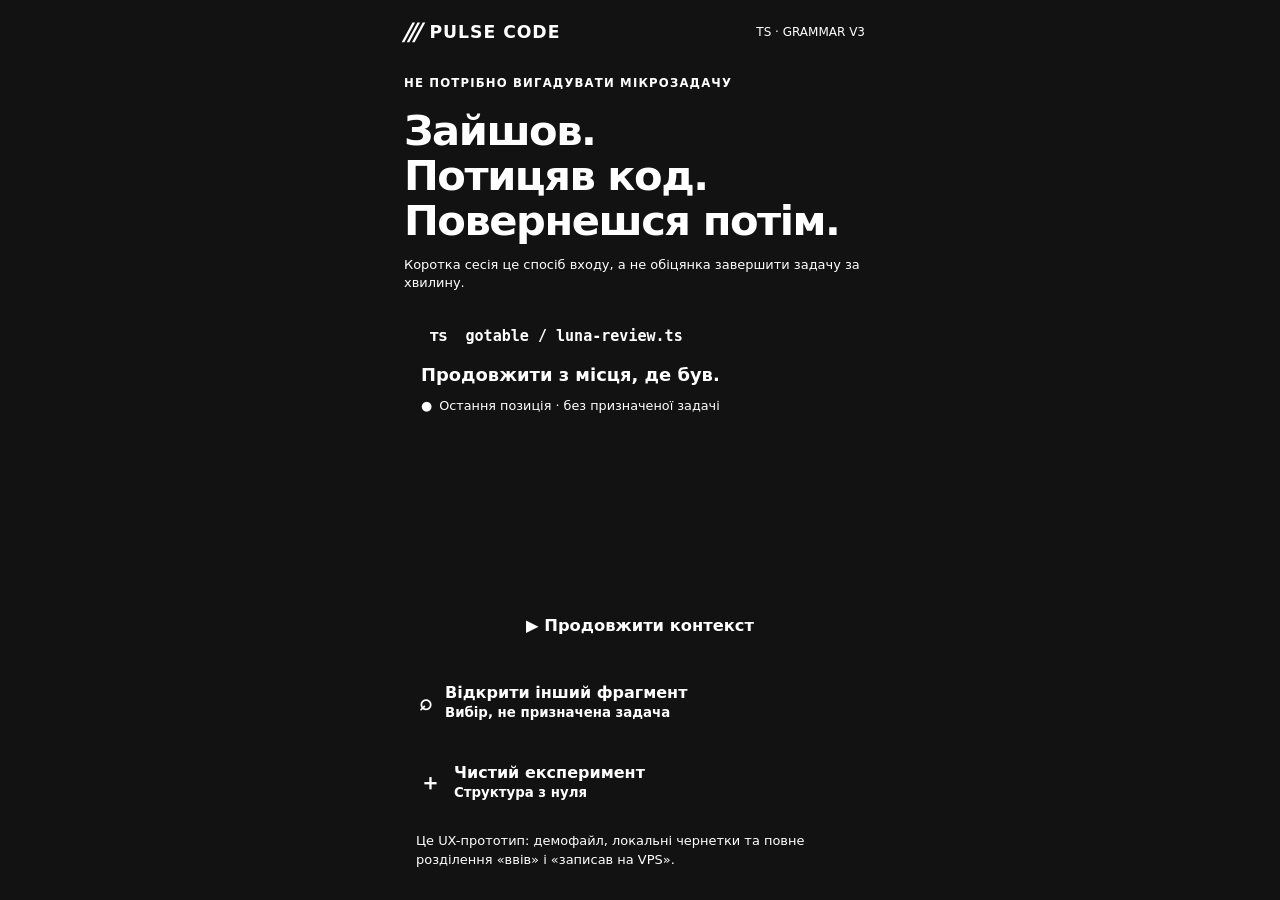
==== commit f7005af5: "Expose unmistakable versioned grammar-wheel prototype entrypoint" ====
--- a/web/pulse-code-demo.html
+++ b/web/pulse-code-demo.html
@@ -171,7 +171,7 @@
 <main class="app">
 <header class="mast"><span class="logo" aria-hidden="true">///</span>
   <span class="brand">PULSE <span>CODE</span></span><span class="flex"></span>
-  <span class="pill">TS · UX LAB</span></header>
+  <span class="pill">TS · GRAMMAR V3</span></header>
 <section class="screen active" id="screen-home" aria-label="Вхід до роботи">
   <div class="micro" style="margin-top:20px">НЕ ПОТРІБНО ВИГАДУВАТИ МІКРОЗАДАЧУ</div>
   <h1>Зайшов.<br><span class="accent">Потицяв код.</span><br>Повернешся потім.</h1>
@@ -254,6 +254,6 @@
  </div></div>
 </section>
 <div id="toast" class="toast" role="status" aria-live="polite"></div>
-<script src="pulse-code-demo.js?v=grammar3" defer></script>
+<script src="pulse-code-demo.js?v=grammar3-7d86744" defer></script>
 </body>
 </html>
